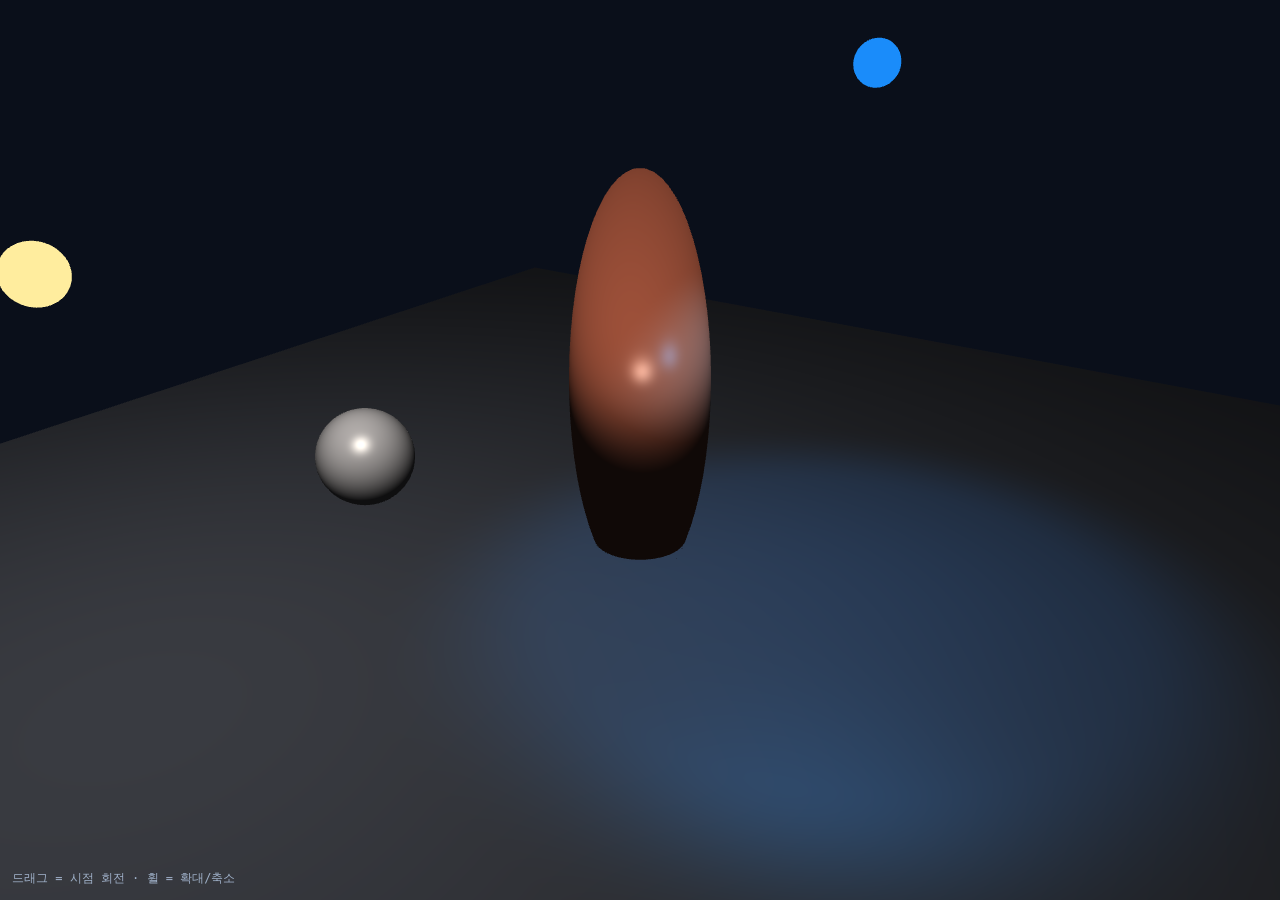
==== week5/task1.html @ f5b8f13f "feat: week5 task1.html 추가" ====
<!DOCTYPE html>
<html lang="ko">
<head>
<meta charset="utf-8">
<meta name="viewport" content="width=device-width, initial-scale=1">
<title>5주차 실습 1 — 출발점</title>
<style>
  html, body { margin: 0; height: 100%; overflow: hidden; background: #0b0f16; }
  canvas { display: block; width: 100vw; height: 100vh; touch-action: none; }
  #hint { position: fixed; left: 12px; bottom: 12px; margin: 0;
          color: #9fb0c8; font: 12px/1.6 ui-monospace, Menlo, Consolas, monospace; }
</style>
</head>
<body>
<canvas id="glcanvas"></canvas>
<p id="hint">드래그 = 시점 회전 · 휠 = 확대/축소</p>

<script>
/* ============================================================================
   5주차 실습 1 — 출발점 파일

   3주차·4주차에서 만든 것이 이미 들어 있습니다.
     · 바닥 + 행성 + 달이 있는 3차원 장면
     · 모델 / 뷰 / 투영 행렬
     · 마우스로 도는 카메라

   그런데 아직 **빛이 없습니다.** 모든 면이 같은 색이라 공이 납작한 원으로 보입니다.
   강의 자료의 「실습 1」 을 보며 단계별로 조명을 넣어 나가세요.

   고칠 곳에는 모두  ★ 단계 N  표시가 붙어 있습니다.
   ============================================================================ */
'use strict';

/* ══════════════════════════════════════════════════════════════════════════
   1. 메시 만들기 — 위치 · 법선 · 인덱스
   ══════════════════════════════════════════════════════════════════════════ */

// 구: 위도 seg 단계 × 경도 seg*2 단계로 잘라 삼각형을 만든다.
// 구의 법선은 중심에서 표면으로 향하는 방향과 같으므로 위치를 정규화하면 끝난다.
function makeSphere(seg) {
  const positions = [], normals = [], indices = [];
  for (let i = 0; i <= seg; i++) {
    const phi = Math.PI * i / seg;                 // 0(북극) ~ π(남극)
    for (let j = 0; j <= seg * 2; j++) {
      const th = 2 * Math.PI * j / (seg * 2);
      const x = Math.sin(phi) * Math.cos(th);
      const y = Math.cos(phi);
      const z = Math.sin(phi) * Math.sin(th);
      positions.push(x, y, z);
      normals.push(x, y, z);                       // 반지름 1 이므로 위치 = 법선
    }
  }
  const W = seg * 2 + 1;
  for (let i = 0; i < seg; i++) {
    for (let j = 0; j < seg * 2; j++) {
      const a = i * W + j, b = a + W;
      indices.push(a, b, a + 1, a + 1, b, b + 1);
    }
  }
  return { positions: new Float32Array(positions),
           normals:   new Float32Array(normals),
           indices:   new Uint16Array(indices) };
}

// 바닥: y = 0 평면. 법선은 전부 위쪽 (0,1,0).
function makePlane(size) {
  const s = size / 2;
  return {
    positions: new Float32Array([-s,0,-s,  s,0,-s,  s,0,s,  -s,0,s]),
    normals:   new Float32Array([ 0,1,0,   0,1,0,   0,1,0,   0,1,0 ]),
    indices:   new Uint16Array([0, 1, 2, 0, 2, 3]),
  };
}

/* ══════════════════════════════════════════════════════════════════════════
   2. 버텍스 셰이더
   ══════════════════════════════════════════════════════════════════════════ */
const VS_SOURCE = `#version 300 es

layout(location=0) in vec3 aPos;
layout(location=1) in vec3 aNormal;

uniform mat4 uModel, uView, uProj;
uniform mat3 uNormalMat;              // 지금은 쓰지 않는다 — ★ 단계 5

out vec3 vWorldPos;                   // 이 픽셀이 세계 어디에 있는가
out vec3 vNormal;                     // 이 픽셀의 표면이 어디를 향하는가

void main() {
  vec4 world = uModel * vec4(aPos, 1.0);
  vWorldPos  = world.xyz;

  vNormal = mat3(uModel) * aNormal;

  gl_Position = uProj * uView * world;
}
`;

/* ══════════════════════════════════════════════════════════════════════════
   3. 프래그먼트 셰이더 — 여기가 이번 주의 주무대입니다
   ══════════════════════════════════════════════════════════════════════════ */
const FS_SOURCE = `#version 300 es
precision highp float;

in vec3 vWorldPos;
in vec3 vNormal;

uniform vec3  uBaseColor;             // 물체 자체의 색 (반사 특성)
uniform vec3  uLightPos;              // 광원의 세계 좌표
uniform vec3  uLightColor;
uniform vec3  uSpotPos;               // spot light의 세계 좌표
uniform vec3  uSpotDir;               // spot light가 향하는 방향
uniform vec3  uSpotColor;
uniform vec3  uViewPos;               // 카메라의 세계 좌표
uniform float uShininess;
uniform bool  uEmissive;              // 태양처럼 스스로 빛나는 물체인가

out vec4 fragColor;

void main() {
  if (uEmissive) {                    // 광원 자신은 조명 계산을 하지 않는다
    fragColor = vec4(uBaseColor, 1.0);
    return;
  }

  vec3 N = normalize(vNormal);                    // 표면이 향하는 방향
  vec3 L = normalize(vec3(0.4, 0.8, 0.5));
  vec3 V = normalize(uViewPos  - vWorldPos);      // 눈 쪽 방향

  vec3 diffuse = max(dot(N, L), 0.0) * uBaseColor * uLightColor; 

  vec3 ambient = 0.08 * uBaseColor;

  vec3 R = reflect(-L, N);
  vec3 specular = pow(max(dot(R, V), 0.0), uShininess) * uLightColor * 0.5;

  float d   = length(uLightPos - vWorldPos);
  float att = 1.0 / (1.0 + 0.02 * d * d);

  vec3 spotL = normalize(uSpotPos - vWorldPos);
  vec3 fromSpot = normalize(vWorldPos - uSpotPos);
  float spotCos = dot(normalize(uSpotDir), fromSpot);
  float spotFactor = smoothstep(cos(radians(42.0)), cos(radians(28.0)), spotCos);
  float spotD = length(uSpotPos - vWorldPos);
  float spotAtt = 1.0 / (1.0 + 0.06 * spotD * spotD);
  vec3 spotDiffuse = max(dot(N, spotL), 0.0) * uBaseColor * uSpotColor * spotFactor;
  vec3 spotR = reflect(-spotL, N);
  vec3 spotSpecular = pow(max(dot(spotR, V), 0.0), uShininess) * uSpotColor * 0.5 * spotFactor;
  
  fragColor = vec4(ambient + (diffuse + specular) * att +
                   (spotDiffuse + spotSpecular) * spotAtt, 1.0);
}
`;

/* ══════════════════════════════════════════════════════════════════════════
   4. 4×4 행렬 도구 (열 우선)
   ══════════════════════════════════════════════════════════════════════════ */
const Mat4 = {
  identity: function () {
    return new Float32Array([1,0,0,0, 0,1,0,0, 0,0,1,0, 0,0,0,1]);
  },
  multiply: function (a, b) {                     // a * b
    const o = new Float32Array(16);
    for (let c = 0; c < 4; c++) {
      for (let r = 0; r < 4; r++) {
        let s = 0;
        for (let k = 0; k < 4; k++) s += a[k * 4 + r] * b[c * 4 + k];
        o[c * 4 + r] = s;
      }
    }
    return o;
  },
  translate: function (x, y, z) {
    const m = Mat4.identity(); m[12] = x; m[13] = y; m[14] = z; return m;
  },
  scale: function (x, y, z) {
    const m = Mat4.identity(); m[0] = x; m[5] = y; m[10] = z; return m;
  },
  rotateY: function (r) {
    const m = Mat4.identity(), c = Math.cos(r), s = Math.sin(r);
    m[0] = c; m[2] = -s; m[8] = s; m[10] = c; return m;
  },
  perspective: function (fovy, aspect, near, far) {
    const f = 1 / Math.tan(fovy / 2), nf = 1 / (near - far);
    return new Float32Array([f / aspect,0,0,0, 0,f,0,0,
                             0,0,(far + near) * nf,-1, 0,0,2 * far * near * nf,0]);
  },
  lookAt: function (eye, center, up) {
    let zx = eye[0]-center[0], zy = eye[1]-center[1], zz = eye[2]-center[2];
    const zl = Math.hypot(zx, zy, zz) || 1; zx/=zl; zy/=zl; zz/=zl;
    let xx = up[1]*zz - up[2]*zy, xy = up[2]*zx - up[0]*zz, xz = up[0]*zy - up[1]*zx;
    const xl = Math.hypot(xx, xy, xz) || 1; xx/=xl; xy/=xl; xz/=xl;
    const yx = zy*xz - zz*xy, yy = zz*xx - zx*xz, yz = zx*xy - zy*xx;
    return new Float32Array([
      xx,yx,zx,0, xy,yy,zy,0, xz,yz,zz,0,
      -(xx*eye[0]+xy*eye[1]+xz*eye[2]),
      -(yx*eye[0]+yy*eye[1]+yz*eye[2]),
      -(zx*eye[0]+zy*eye[1]+zz*eye[2]), 1]);
  },
  // 법선 행렬 = transpose(inverse(model)) 의 좌상단 3×3
  normalFromMat4: function (m) {
    const a00=m[0],a01=m[1],a02=m[2], a10=m[4],a11=m[5],a12=m[6],
          a20=m[8],a21=m[9],a22=m[10];
    const b01 =  a22*a11 - a12*a21, b11 = -a22*a10 + a12*a20, b21 = a21*a10 - a11*a20;
    let det = a00*b01 + a01*b11 + a02*b21;
    if (!det) return new Float32Array([1,0,0, 0,1,0, 0,0,1]);
    det = 1 / det;
    return new Float32Array([
      b01*det, (-a22*a01 + a02*a21)*det, ( a12*a01 - a02*a11)*det,
      b11*det, ( a22*a00 - a02*a20)*det, (-a12*a00 + a02*a10)*det,
      b21*det, (-a21*a00 + a01*a20)*det, ( a11*a00 - a01*a10)*det]);
  },
};

/* ══════════════════════════════════════════════════════════════════════════
   5. WebGL 준비
   ══════════════════════════════════════════════════════════════════════════ */
const canvas = document.getElementById('glcanvas');
const gl = canvas.getContext('webgl2');
if (!gl) {
  document.body.innerHTML =
    '<p style="color:#fff;font:16px sans-serif;padding:2rem">' +
    'WebGL2 를 사용할 수 없습니다. 최신 Chrome 또는 Edge 로 열어 주세요.</p>';
  throw new Error('no webgl2');
}

function compileShader(type, source) {
  const s = gl.createShader(type);
  gl.shaderSource(s, source);
  gl.compileShader(s);
  if (!gl.getShaderParameter(s, gl.COMPILE_STATUS)) {
    const kind = (type === gl.VERTEX_SHADER) ? '버텍스' : '프래그먼트';
    throw new Error(kind + ' 셰이더 오류\n' + gl.getShaderInfoLog(s));
  }
  return s;
}
function createProgram(vsSource, fsSource) {
  const p = gl.createProgram();
  gl.attachShader(p, compileShader(gl.VERTEX_SHADER, vsSource));
  gl.attachShader(p, compileShader(gl.FRAGMENT_SHADER, fsSource));
  gl.linkProgram(p);
  if (!gl.getProgramParameter(p, gl.LINK_STATUS)) {
    throw new Error('링크 오류\n' + gl.getProgramInfoLog(p));
  }
  return p;
}
const program = createProgram(VS_SOURCE, FS_SOURCE);

// uniform 의 위치를 이름으로 한 번만 찾아 둔다
const U = {};
['uModel','uView','uProj','uNormalMat','uBaseColor','uLightPos','uLightColor',
 'uSpotPos','uSpotDir','uSpotColor',
 'uViewPos','uShininess','uEmissive'].forEach(function (n) {
  U[n] = gl.getUniformLocation(program, n);
});

function createMesh(mesh) {
  const vao = gl.createVertexArray();
  gl.bindVertexArray(vao);
  function attribute(data, location, size) {
    const buf = gl.createBuffer();
    gl.bindBuffer(gl.ARRAY_BUFFER, buf);
    gl.bufferData(gl.ARRAY_BUFFER, data, gl.STATIC_DRAW);
    gl.enableVertexAttribArray(location);
    gl.vertexAttribPointer(location, size, gl.FLOAT, false, 0, 0);
  }
  attribute(mesh.positions, 0, 3);      // location 0 ← aPos
  attribute(mesh.normals,   1, 3);      // location 1 ← aNormal
  const ibo = gl.createBuffer();
  gl.bindBuffer(gl.ELEMENT_ARRAY_BUFFER, ibo);
  gl.bufferData(gl.ELEMENT_ARRAY_BUFFER, mesh.indices, gl.STATIC_DRAW);
  gl.bindVertexArray(null);
  return { vao: vao, count: mesh.indices.length };
}

const sphere = createMesh(makeSphere(32));
const plane  = createMesh(makePlane(16));

gl.enable(gl.DEPTH_TEST);

/* ══════════════════════════════════════════════════════════════════════════
   6. 마우스로 도는 카메라
   ══════════════════════════════════════════════════════════════════════════ */
const cam = { yaw: 0.6, pitch: 0.42, dist: 11 };
let dragging = false, lastX = 0, lastY = 0;

canvas.addEventListener('pointerdown', function (e) {
  dragging = true; lastX = e.clientX; lastY = e.clientY;
  canvas.setPointerCapture(e.pointerId);
});
canvas.addEventListener('pointermove', function (e) {
  if (!dragging) return;
  cam.yaw   += (e.clientX - lastX) * 0.008;
  cam.pitch += (e.clientY - lastY) * 0.006;
  cam.pitch  = Math.max(-1.3, Math.min(1.4, cam.pitch));
  lastX = e.clientX; lastY = e.clientY;
});
canvas.addEventListener('pointerup', function (e) {
  dragging = false; canvas.releasePointerCapture(e.pointerId);
});
canvas.addEventListener('wheel', function (e) {
  e.preventDefault();
  cam.dist = Math.max(3, Math.min(40, cam.dist * (1 + e.deltaY * 0.001)));
}, { passive: false });

/* ══════════════════════════════════════════════════════════════════════════
   7. 매 프레임 그린다
   ══════════════════════════════════════════════════════════════════════════ */
const startTime = performance.now();

// 물체 하나를 그리는 함수. 모델 행렬과 재질만 바꿔 여러 번 부른다.
function draw(mesh, model, color, shininess, emissive) {
  gl.uniformMatrix4fv(U.uModel, false, model);
  gl.uniformMatrix3fv(U.uNormalMat, false, Mat4.normalFromMat4(model));
  gl.uniform3fv(U.uBaseColor, color);
  gl.uniform1f(U.uShininess, shininess);
  gl.uniform1i(U.uEmissive, emissive ? 1 : 0);
  gl.bindVertexArray(mesh.vao);
  gl.drawElements(gl.TRIANGLES, mesh.count, gl.UNSIGNED_SHORT, 0);
}

function render() {
  const dpr = window.devicePixelRatio || 1;
  const w = Math.floor(canvas.clientWidth * dpr);
  const h = Math.floor(canvas.clientHeight * dpr);
  if (canvas.width !== w || canvas.height !== h) { canvas.width = w; canvas.height = h; }
  gl.viewport(0, 0, canvas.width, canvas.height);

  gl.clearColor(0.04, 0.06, 0.10, 1.0);
  gl.clear(gl.COLOR_BUFFER_BIT | gl.DEPTH_BUFFER_BIT);

  const t = (performance.now() - startTime) / 1000;

  // 카메라
  const cp = Math.cos(cam.pitch), sp = Math.sin(cam.pitch);
  const eye = [Math.sin(cam.yaw) * cp * cam.dist,
               sp * cam.dist + 1.0,
               Math.cos(cam.yaw) * cp * cam.dist];
  const view = Mat4.lookAt(eye, [0, 1.0, 0], [0, 1, 0]);
  const proj = Mat4.perspective(Math.PI / 4, canvas.width / canvas.height, 0.1, 200);

  // 광원 — 장면 위를 천천히 돈다
  const lightPos = [Math.cos(t * 0.4) * 5.0, 3.6, Math.sin(t * 0.4) * 5.0];
  // 추가 spot light — 중앙 붉은 구체의 오른쪽 위에서 아래를 비춘다
  const spotPos = [2.2, 4.8, 0.0];
  const spotDir = [0.0, -1.0, 0.0];

  gl.useProgram(program);                       // ← uniform 을 넣기 전에 반드시 먼저!
  gl.uniformMatrix4fv(U.uView, false, view);
  gl.uniformMatrix4fv(U.uProj, false, proj);
  gl.uniform3fv(U.uLightPos, lightPos);
  gl.uniform3f(U.uLightColor, 1.0, 0.97, 0.90);
  gl.uniform3fv(U.uSpotPos, spotPos);
  gl.uniform3fv(U.uSpotDir, spotDir);
  gl.uniform3f(U.uSpotColor, 0.1, 0.55, 0.98);
  gl.uniform3fv(U.uViewPos, eye);

  // 바닥
  draw(plane, Mat4.identity(), [0.32, 0.34, 0.40], 8, false);

  // 행성 — 가운데에 떠서 돈다
  let m = Mat4.multiply(Mat4.translate(0, 1.6, 0), Mat4.rotateY(t * 0.3));
  m = Mat4.multiply(m, Mat4.scale(0.7, 2.2, 0.7));
  draw(sphere, m, [0.80, 0.42, 0.32], 32, false);

  // 달 — 행성 둘레를 돈다
  let mm = Mat4.multiply(Mat4.translate(0, 1.6, 0), Mat4.rotateY(t * 0.9));
  mm = Mat4.multiply(mm, Mat4.translate(2.8, 0, 0));
  mm = Mat4.multiply(mm, Mat4.scale(0.42, 0.42, 0.42));
  draw(sphere, mm, [0.72, 0.72, 0.76], 16, false);

  // 광원 위치 표시 — 스스로 빛나는 물체
  let ml = Mat4.multiply(Mat4.translate(lightPos[0], lightPos[1], lightPos[2]),
                         Mat4.scale(0.22, 0.22, 0.22));
  draw(sphere, ml, [1.0, 0.93, 0.62], 1, true);

  // spot light 위치 표시
  let ms = Mat4.multiply(Mat4.translate(spotPos[0], spotPos[1], spotPos[2]),
                         Mat4.scale(0.18, 0.18, 0.18));
  draw(sphere, ms, [0.1, 0.55, 0.98], 1, true);

  gl.bindVertexArray(null);
  requestAnimationFrame(render);
}
requestAnimationFrame(render);
</script>
</body>
</html>
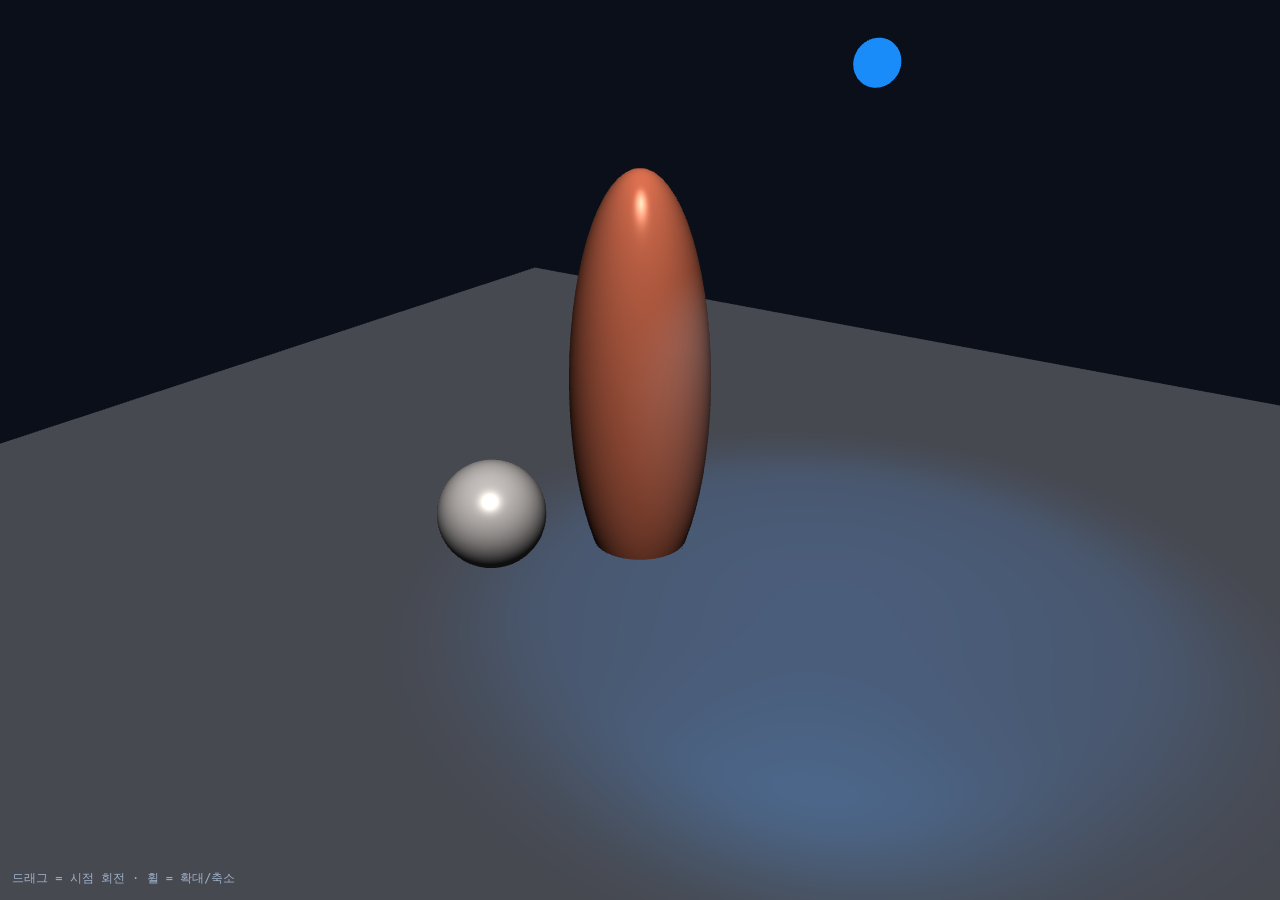
==== commit 98671dba: "fix: week5 task1 조명 오류 수정" ====
--- a/week5/task1.html
+++ b/week5/task1.html
@@ -81,7 +81,7 @@
 layout(location=1) in vec3 aNormal;
 
 uniform mat4 uModel, uView, uProj;
-uniform mat3 uNormalMat;              // 지금은 쓰지 않는다 — ★ 단계 5
+uniform mat3 uNormalMat;              // 단계 5: 모델 행렬의 역전치로 법선을 변환한다.
 
 out vec3 vWorldPos;                   // 이 픽셀이 세계 어디에 있는가
 out vec3 vNormal;                     // 이 픽셀의 표면이 어디를 향하는가
@@ -90,7 +90,7 @@
   vec4 world = uModel * vec4(aPos, 1.0);
   vWorldPos  = world.xyz;
 
-  vNormal = mat3(uModel) * aNormal;
+  vNormal = uNormalMat * aNormal;
 
   gl_Position = uProj * uView * world;
 }
@@ -106,7 +106,7 @@
 in vec3 vNormal;
 
 uniform vec3  uBaseColor;             // 물체 자체의 색 (반사 특성)
-uniform vec3  uLightPos;              // 광원의 세계 좌표
+uniform vec3  uLightDir;              // 표면에서 방향광이 오는 쪽을 향하는 월드 방향
 uniform vec3  uLightColor;
 uniform vec3  uSpotPos;               // spot light의 세계 좌표
 uniform vec3  uSpotDir;               // spot light가 향하는 방향
@@ -124,7 +124,7 @@
   }
 
   vec3 N = normalize(vNormal);                    // 표면이 향하는 방향
-  vec3 L = normalize(vec3(0.4, 0.8, 0.5));
+  vec3 L = normalize(uLightDir);
   vec3 V = normalize(uViewPos  - vWorldPos);      // 눈 쪽 방향
 
   vec3 diffuse = max(dot(N, L), 0.0) * uBaseColor * uLightColor; 
@@ -133,9 +133,6 @@
 
   vec3 R = reflect(-L, N);
   vec3 specular = pow(max(dot(R, V), 0.0), uShininess) * uLightColor * 0.5;
-
-  float d   = length(uLightPos - vWorldPos);
-  float att = 1.0 / (1.0 + 0.02 * d * d);
 
   vec3 spotL = normalize(uSpotPos - vWorldPos);
   vec3 fromSpot = normalize(vWorldPos - uSpotPos);
@@ -147,7 +144,8 @@
   vec3 spotR = reflect(-spotL, N);
   vec3 spotSpecular = pow(max(dot(spotR, V), 0.0), uShininess) * uSpotColor * 0.5 * spotFactor;
   
-  fragColor = vec4(ambient + (diffuse + specular) * att +
+  // 방향광은 위치와 거리가 없으므로 거리 감쇠를 적용하지 않는다.
+  fragColor = vec4(ambient + diffuse + specular +
                    (spotDiffuse + spotSpecular) * spotAtt, 1.0);
 }
 `;
@@ -205,10 +203,11 @@
     let det = a00*b01 + a01*b11 + a02*b21;
     if (!det) return new Float32Array([1,0,0, 0,1,0, 0,0,1]);
     det = 1 / det;
+    // 열 우선 배열: 역행렬의 원소를 전치한 순서로 저장한다.
     return new Float32Array([
-      b01*det, (-a22*a01 + a02*a21)*det, ( a12*a01 - a02*a11)*det,
-      b11*det, ( a22*a00 - a02*a20)*det, (-a12*a00 + a02*a10)*det,
-      b21*det, (-a21*a00 + a01*a20)*det, ( a11*a00 - a01*a10)*det]);
+      b01*det, b11*det, b21*det,
+      (-a22*a01 + a02*a21)*det, ( a22*a00 - a02*a20)*det, (-a21*a00 + a01*a20)*det,
+      ( a12*a01 - a02*a11)*det, (-a12*a00 + a02*a10)*det, ( a11*a00 - a01*a10)*det]);
   },
 };
 
@@ -248,7 +247,7 @@
 
 // uniform 의 위치를 이름으로 한 번만 찾아 둔다
 const U = {};
-['uModel','uView','uProj','uNormalMat','uBaseColor','uLightPos','uLightColor',
+['uModel','uView','uProj','uNormalMat','uBaseColor','uLightDir','uLightColor',
  'uSpotPos','uSpotDir','uSpotColor',
  'uViewPos','uShininess','uEmissive'].forEach(function (n) {
   U[n] = gl.getUniformLocation(program, n);
@@ -275,6 +274,8 @@
 
 const sphere = createMesh(makeSphere(32));
 const plane  = createMesh(makePlane(16));
+// 방향광이 오는 쪽을 향하는 월드 방향. 실제 빛의 진행 방향은 -L이다.
+const lightDir = [0.4, 0.8, 0.5];
 
 gl.enable(gl.DEPTH_TEST);
 
@@ -339,8 +340,6 @@
   const view = Mat4.lookAt(eye, [0, 1.0, 0], [0, 1, 0]);
   const proj = Mat4.perspective(Math.PI / 4, canvas.width / canvas.height, 0.1, 200);
 
-  // 광원 — 장면 위를 천천히 돈다
-  const lightPos = [Math.cos(t * 0.4) * 5.0, 3.6, Math.sin(t * 0.4) * 5.0];
   // 추가 spot light — 중앙 붉은 구체의 오른쪽 위에서 아래를 비춘다
   const spotPos = [2.2, 4.8, 0.0];
   const spotDir = [0.0, -1.0, 0.0];
@@ -348,7 +347,7 @@
   gl.useProgram(program);                       // ← uniform 을 넣기 전에 반드시 먼저!
   gl.uniformMatrix4fv(U.uView, false, view);
   gl.uniformMatrix4fv(U.uProj, false, proj);
-  gl.uniform3fv(U.uLightPos, lightPos);
+  gl.uniform3fv(U.uLightDir, lightDir);
   gl.uniform3f(U.uLightColor, 1.0, 0.97, 0.90);
   gl.uniform3fv(U.uSpotPos, spotPos);
   gl.uniform3fv(U.uSpotDir, spotDir);
@@ -369,11 +368,6 @@
   mm = Mat4.multiply(mm, Mat4.scale(0.42, 0.42, 0.42));
   draw(sphere, mm, [0.72, 0.72, 0.76], 16, false);
 
-  // 광원 위치 표시 — 스스로 빛나는 물체
-  let ml = Mat4.multiply(Mat4.translate(lightPos[0], lightPos[1], lightPos[2]),
-                         Mat4.scale(0.22, 0.22, 0.22));
-  draw(sphere, ml, [1.0, 0.93, 0.62], 1, true);
-
   // spot light 위치 표시
   let ms = Mat4.multiply(Mat4.translate(spotPos[0], spotPos[1], spotPos[2]),
                          Mat4.scale(0.18, 0.18, 0.18));
